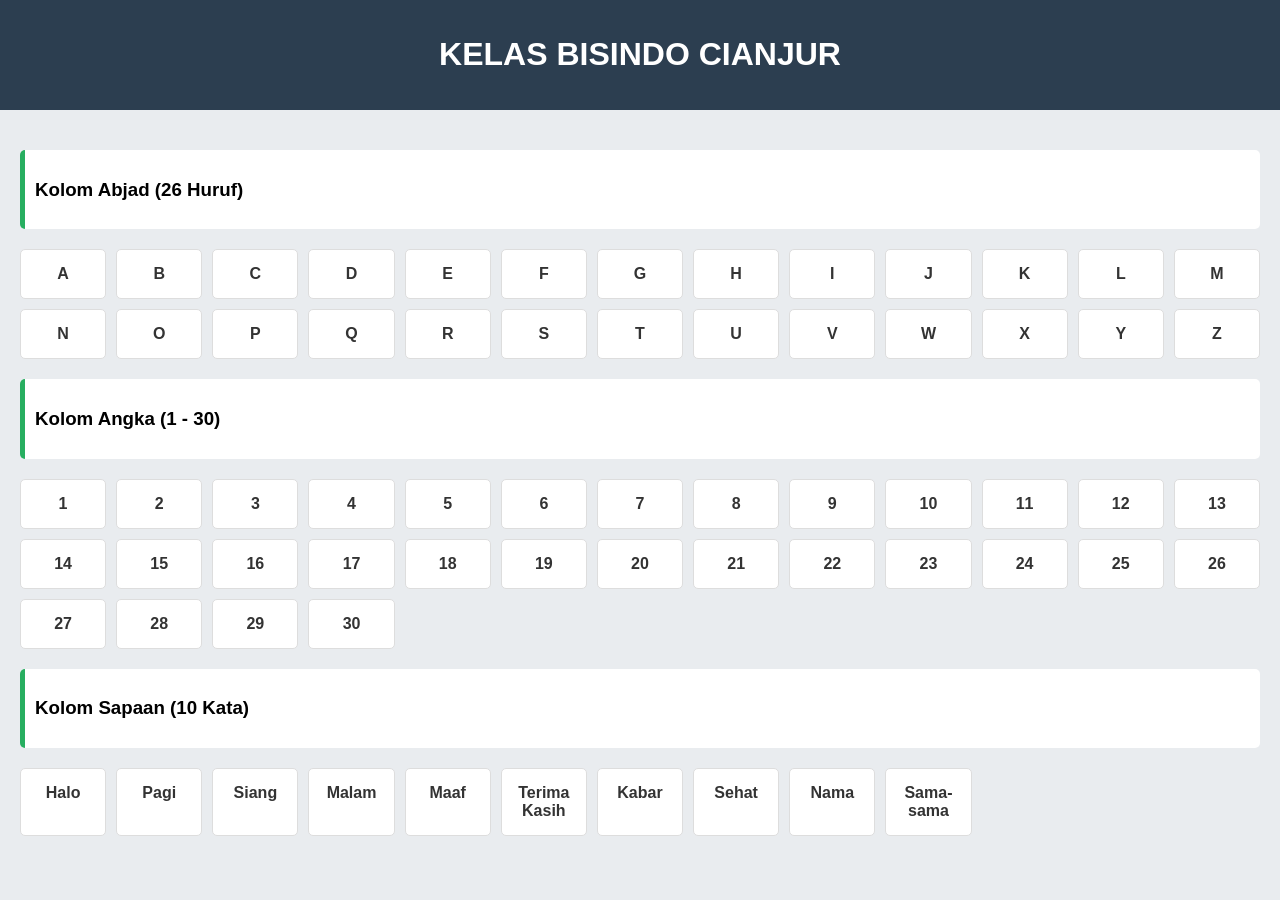
==== dashboard.html @ bb9855da "Create dashboard.html" ====
<!DOCTYPE html>
<html lang="id">
<head>
    <meta charset="UTF-8">
    <title>Materi - KELAS BISINDO CIANJUR</title>
    <style>
        body { font-family: sans-serif; margin: 0; background: #e9ecef; }
        header { background: #2c3e50; color: white; padding: 15px; text-align: center; }
        .container { padding: 20px; }
        .section-title { background: #fff; padding: 10px; border-radius: 5px; margin: 20px 0; border-left: 5px solid #27ae60; }
        .grid-container { display: grid; grid-template-columns: repeat(auto-fill, minmax(80px, 1fr)); gap: 10px; }
        .item { background: white; padding: 15px; text-align: center; border-radius: 5px; text-decoration: none; color: #333; font-weight: bold; border: 1px solid #ddd; transition: 0.3s; }
        .item:hover { background: #27ae60; color: white; }
    </style>
</head>
<body>
    <header><h1>KELAS BISINDO CIANJUR</h1></header>
    
    <div class="container">
        <div class="section-title"><h3>Kolom Abjad (26 Huruf)</h3></div>
        <div class="grid-container" id="abjad">
            <script>
                const abjad = "ABCDEFGHIJKLMNOPQRSTUVWXYZ".split("");
                abjad.forEach(h => {
                    document.write(`<a href="https://youtube.com/results?search_query=bisindo+huruf+${h}" class="item" target="_blank">${h}</a>`);
                });
            </script>
        </div>

        <div class="section-title"><h3>Kolom Angka (1 - 30)</h3></div>
        <div class="grid-container">
            <script>
                for(let i=1; i<=30; i++) {
                    document.write(`<a href="https://youtube.com/results?search_query=bisindo+angka+${i}" class="item" target="_blank">${i}</a>`);
                }
            </script>
        </div>

        <div class="section-title"><h3>Kolom Sapaan (10 Kata)</h3></div>
        <div class="grid-container">
            <a href="#" class="item">Halo</a>
            <a href="#" class="item">Pagi</a>
            <a href="#" class="item">Siang</a>
            <a href="#" class="item">Malam</a>
            <a href="#" class="item">Maaf</a>
            <a href="#" class="item">Terima Kasih</a>
            <a href="#" class="item">Kabar</a>
            <a href="#" class="item">Sehat</a>
            <a href="#" class="item">Nama</a>
            <a href="#" class="item">Sama-sama</a>
        </div>
    </div>
</body>
</html>
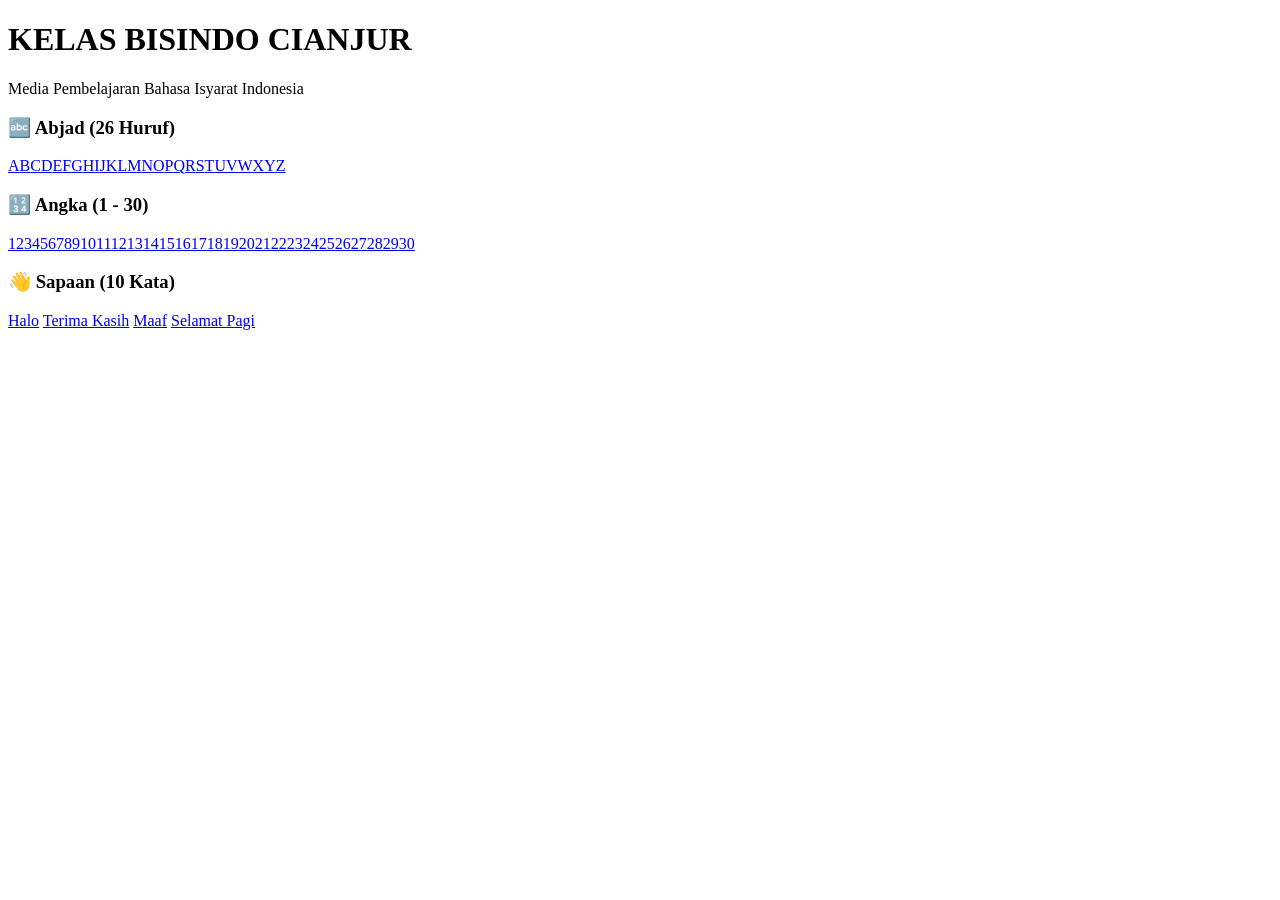
==== commit 5a36f7f9: "Update dashboard.html" ====
--- a/dashboard.html
+++ b/dashboard.html
@@ -2,53 +2,48 @@
 <html lang="id">
 <head>
     <meta charset="UTF-8">
-    <title>Materi - KELAS BISINDO CIANJUR</title>
-    <style>
-        body { font-family: sans-serif; margin: 0; background: #e9ecef; }
-        header { background: #2c3e50; color: white; padding: 15px; text-align: center; }
-        .container { padding: 20px; }
-        .section-title { background: #fff; padding: 10px; border-radius: 5px; margin: 20px 0; border-left: 5px solid #27ae60; }
-        .grid-container { display: grid; grid-template-columns: repeat(auto-fill, minmax(80px, 1fr)); gap: 10px; }
-        .item { background: white; padding: 15px; text-align: center; border-radius: 5px; text-decoration: none; color: #333; font-weight: bold; border: 1px solid #ddd; transition: 0.3s; }
-        .item:hover { background: #27ae60; color: white; }
-    </style>
+    <title>Dashboard | KELAS BISINDO CIANJUR</title>
+    <link rel="stylesheet" href="style.css">
 </head>
 <body>
-    <header><h1>KELAS BISINDO CIANJUR</h1></header>
-    
-    <div class="container">
-        <div class="section-title"><h3>Kolom Abjad (26 Huruf)</h3></div>
-        <div class="grid-container" id="abjad">
-            <script>
-                const abjad = "ABCDEFGHIJKLMNOPQRSTUVWXYZ".split("");
-                abjad.forEach(h => {
-                    document.write(`<a href="https://youtube.com/results?search_query=bisindo+huruf+${h}" class="item" target="_blank">${h}</a>`);
-                });
-            </script>
-        </div>
+    <header>
+        <h1>KELAS BISINDO CIANJUR</h1>
+        <p>Media Pembelajaran Bahasa Isyarat Indonesia</p>
+    </header>
 
-        <div class="section-title"><h3>Kolom Angka (1 - 30)</h3></div>
-        <div class="grid-container">
-            <script>
-                for(let i=1; i<=30; i++) {
-                    document.write(`<a href="https://youtube.com/results?search_query=bisindo+angka+${i}" class="item" target="_blank">${i}</a>`);
-                }
-            </script>
-        </div>
+    <main class="container">
+        <section>
+            <h3><span class="icon">🔤</span> Abjad (26 Huruf)</h3>
+            <div class="grid-container">
+                <script>
+                    for(let i=65; i<=90; i++) {
+                        let huruf = String.fromCharCode(i);
+                        document.write(`<a href="https://www.youtube.com/results?search_query=BISINDO+huruf+${huruf}" target="_blank" class="grid-item">${huruf}</a>`);
+                    }
+                </script>
+            </div>
+        </section>
 
-        <div class="section-title"><h3>Kolom Sapaan (10 Kata)</h3></div>
-        <div class="grid-container">
-            <a href="#" class="item">Halo</a>
-            <a href="#" class="item">Pagi</a>
-            <a href="#" class="item">Siang</a>
-            <a href="#" class="item">Malam</a>
-            <a href="#" class="item">Maaf</a>
-            <a href="#" class="item">Terima Kasih</a>
-            <a href="#" class="item">Kabar</a>
-            <a href="#" class="item">Sehat</a>
-            <a href="#" class="item">Nama</a>
-            <a href="#" class="item">Sama-sama</a>
-        </div>
-    </div>
+        <section>
+            <h3><span class="icon">🔢</span> Angka (1 - 30)</h3>
+            <div class="grid-container">
+                <script>
+                    for(let i=1; i<=30; i++) {
+                        document.write(`<a href="https://www.youtube.com/results?search_query=BISINDO+angka+${i}" target="_blank" class="grid-item">${i}</a>`);
+                    }
+                </script>
+            </div>
+        </section>
+
+        <section>
+            <h3><span class="icon">👋</span> Sapaan (10 Kata)</h3>
+            <div class="grid-container">
+                <a href="#" class="grid-item wide">Halo</a>
+                <a href="#" class="grid-item wide">Terima Kasih</a>
+                <a href="#" class="grid-item wide">Maaf</a>
+                <a href="#" class="grid-item wide">Selamat Pagi</a>
+                </div>
+        </section>
+    </main>
 </body>
 </html>
